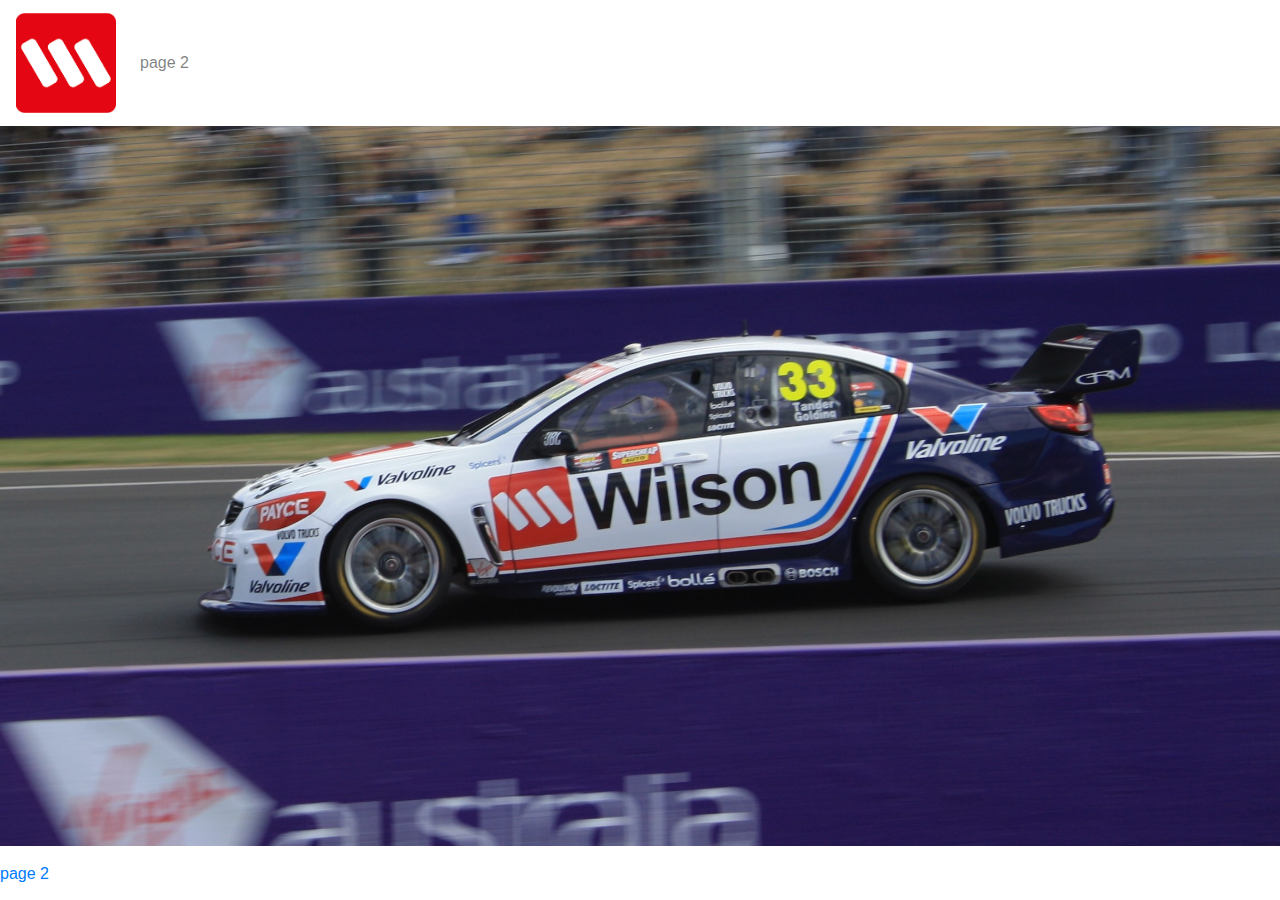
==== index.html @ 858271ec "images need fixing" ====
<!DOCTYPE html>
<html lang="en">
<head>
    <meta charset="UTF-8">
    <title>Title</title>
    <link rel="stylesheet" href="css/bootstrap.css">
    <script src="js/bootstrap.js"></script>
</head>
<body>

<nav class="navbar navbar-expand-sm navbar-light bg-faded">
    <button class="navbar-toggler" type="button" data-toggle="collapse" data-target="#nav-content" aria-controls="nav-content" aria-expanded="false" aria-label="Toggle navigation">
        <span class="navbar-toggler-icon"></span>
    </button>

    <!-- Brand -->
    <a class="navbar-brand" href="index.html"><img src="/images/download.png" height="100" width="100"/></a>

    <!-- Links -->
    <div class="collapse navbar-collapse" id="nav-content">
        <ul class="navbar-nav">
            <li class="nav-item">
                <a class="nav-link" href="pg2.html">page 2</a>
            </li>
        </ul>
    </div>
</nav>


<p>
    <img class="img-fluid" src="/images/IMG_9392%20(2).JPG" height="1290" width="2293"/>
</p>

<a href="pg2.html">page 2</a>

</body>
</html>
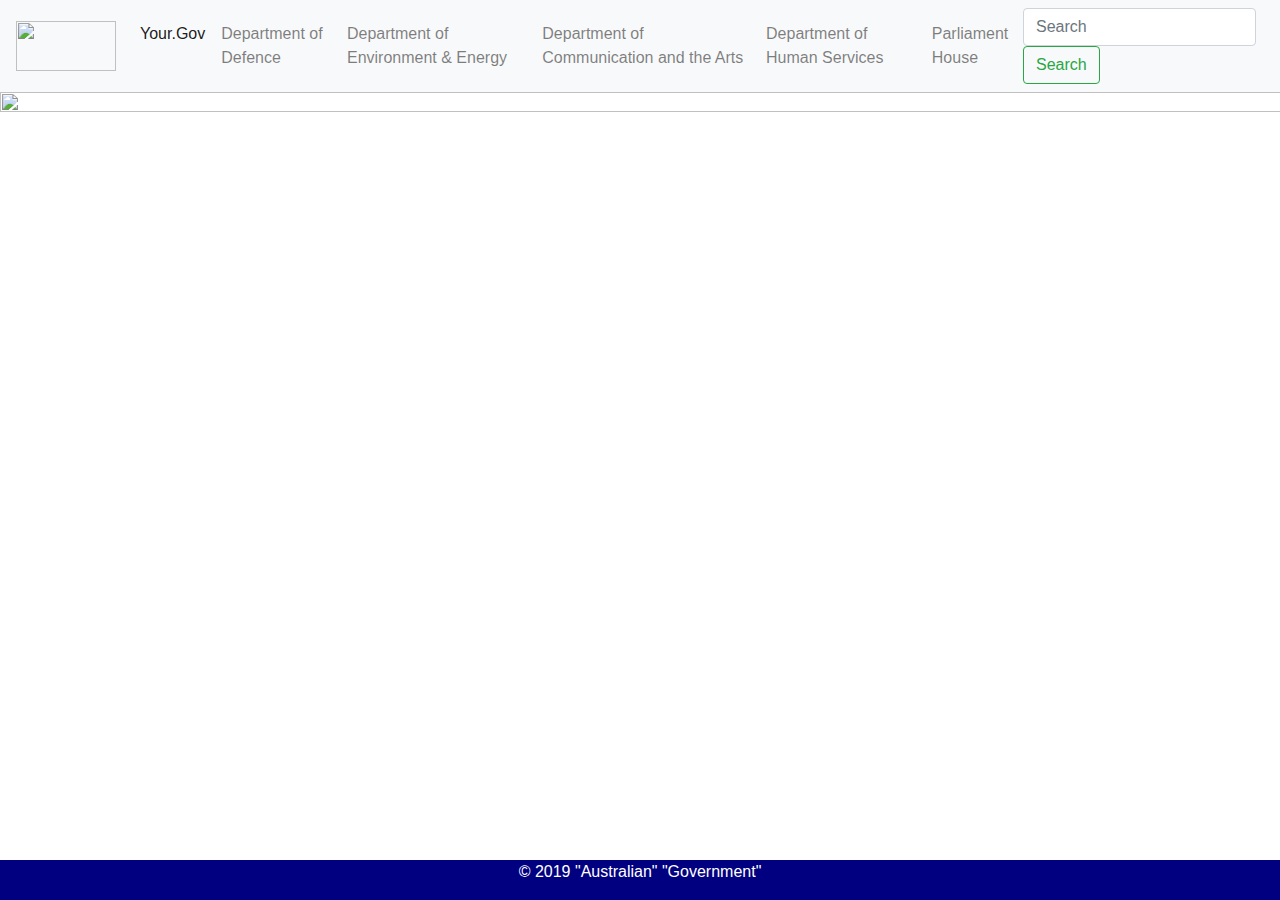
==== commit bb64ab4c: "gov" ====
--- a/index.html
+++ b/index.html
@@ -4,34 +4,54 @@
     <meta charset="UTF-8">
     <title>Title</title>
     <link rel="stylesheet" href="css/bootstrap.css">
+    <link reL="stylesheet" href="css/yourgov.css">
     <script src="js/bootstrap.js"></script>
+
 </head>
 <body>
 
-<nav class="navbar navbar-expand-sm navbar-light bg-faded">
-    <button class="navbar-toggler" type="button" data-toggle="collapse" data-target="#nav-content" aria-controls="nav-content" aria-expanded="false" aria-label="Toggle navigation">
+<nav class="navbar navbar-expand-lg navbar-light bg-light">
+    <a class="navbar-brand" href="#"><img height="50" src="1200px-ACT_Government_logo.svg.png" width="100"></a>
+    <button aria-controls="navbarSupportedContent" aria-expanded="false" aria-label="Toggle navigation" class="navbar-toggler" data-target="#navbarSupportedContent" data-toggle="collapse" type="button">
         <span class="navbar-toggler-icon"></span>
     </button>
 
-    <!-- Brand -->
-    <a class="navbar-brand" href="index.html"><img src="/images/download.png" height="100" width="100"/></a>
+    <div class="collapse navbar-collapse" id="navbarSupportedContent">
+        <ul class="navbar-nav mr-auto">
+            <li class="nav-item active">
+                <a class="nav-link" href="#">Your.Gov <span class="sr-only">(current)</span></a>
+            </li>
+            <li class="nav-item">
+                <a class="nav-link" href="#">Department of Defence</a>
+            </li>
+            <li class="nav-item">
+                <a class="nav-link" href="#">Department of Environment & Energy</a>
+            </li>
+            <li class="nav-item">
+                <a class="nav-link" href="#">Department of Communication and the Arts</a>
+            </li>
+            <li class="nav-item">
+                <a class="nav-link" href="#">Department of Human Services</a>
+            </li>
+            <li class="nav-item">
+                <a class="nav-link" href="#">Parliament House</a>
+            </li>
 
-    <!-- Links -->
-    <div class="collapse navbar-collapse" id="nav-content">
-        <ul class="navbar-nav">
-            <li class="nav-item">
-                <a class="nav-link" href="pg2.html">page 2</a>
-            </li>
         </ul>
+        <form class="form-inline my-2 my-lg-0">
+            <input aria-label="Search" class="form-control mr-sm-2" placeholder="Search" type="search">
+            <button class="btn btn-outline-success my-2 my-sm-0" type="submit">Search</button>
+        </form>
     </div>
 </nav>
 
-
 <p>
-    <img class="img-fluid" src="/images/IMG_9392%20(2).JPG" height="1290" width="2293"/>
+    <img class="img-fluid" src="Australian-Parliament-House-at-night-L006101517.jpg" height="1290" width="2293"/>
 </p>
 
-<a href="pg2.html">page 2</a>
+<div class="footer">
+    <p>© 2019 "Australian" "Government"</p>
+</div>
+</body>
 
-</body>
 </html>--- a/css/yourgov.css
+++ b/css/yourgov.css
@@ -0,0 +1,19 @@
+
+.grid div[class^="col"] {
+    border: 1px solid black;
+    background: white;
+    text-align: center;
+}
+body {
+    min-height: 100%;
+}
+.footer {
+    position: fixed;
+    left: 0;
+    bottom: 0;
+    width: 100%;
+    background-color: navy;
+    color: #ffffff;
+    text-align: center;
+}
+
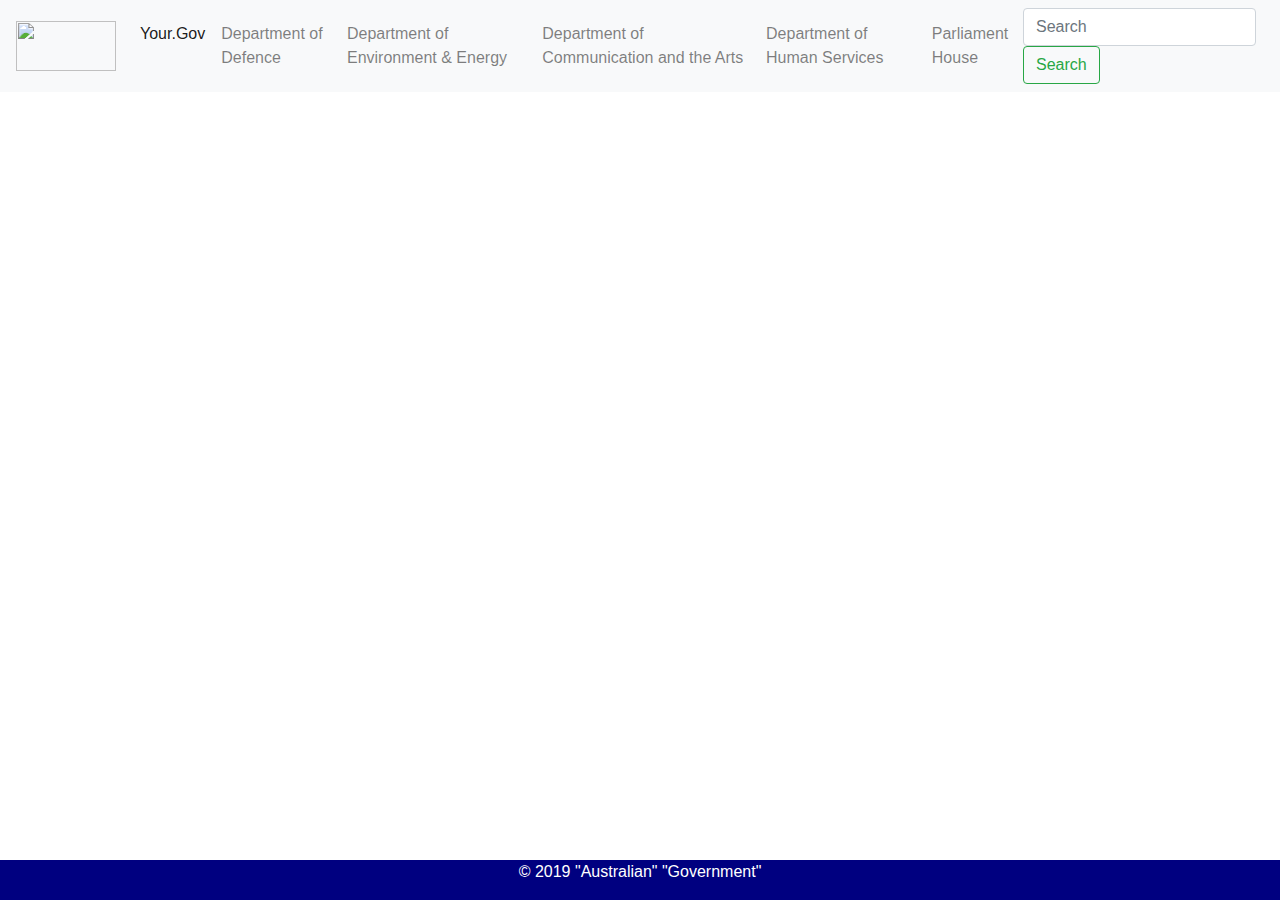
==== commit e2bace00: "gov" ====
--- a/index.html
+++ b/index.html
@@ -6,6 +6,9 @@
     <link rel="stylesheet" href="css/bootstrap.css">
     <link reL="stylesheet" href="css/yourgov.css">
     <script src="js/bootstrap.js"></script>
+    <script src="https://code.jquery.com/jquery-3.3.1.slim.min.js" integrity="sha384-q8i/X+965DzO0rT7abK41JStQIAqVgRVzpbzo5smXKp4YfRvH+8abtTE1Pi6jizo" crossorigin="anonymous"></script>
+    <script src="https://cdnjs.cloudflare.com/ajax/libs/popper.js/1.14.3/umd/popper.min.js" integrity="sha384-ZMP7rVo3mIykV+2+9J3UJ46jBk0WLaUAdn689aCwoqbBJiSnjAK/l8WvCWPIPm49" crossorigin="anonymous"></script>
+    <script src="https://stackpath.bootstrapcdn.com/bootstrap/4.1.3/js/bootstrap.min.js" integrity="sha384-ChfqqxuZUCnJSK3+MXmPNIyE6ZbWh2IMqE241rYiqJxyMiZ6OW/JmZQ5stwEULTy" crossorigin="anonymous"></script>
 
 </head>
 <body>
@@ -45,10 +48,6 @@
     </div>
 </nav>
 
-<p>
-    <img class="img-fluid" src="Australian-Parliament-House-at-night-L006101517.jpg" height="1290" width="2293"/>
-</p>
-
 <div class="footer">
     <p>© 2019 "Australian" "Government"</p>
 </div>
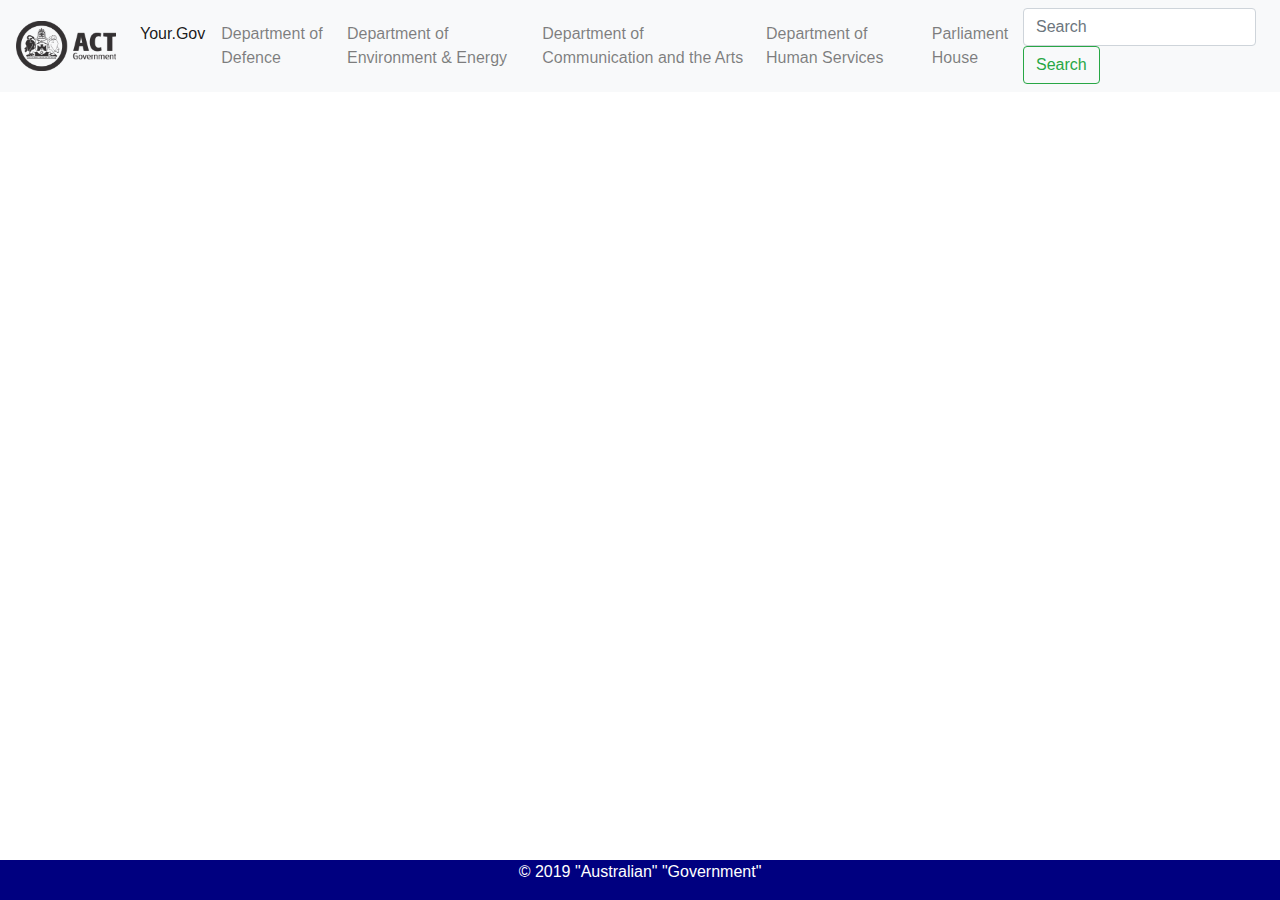
==== commit 4e6fe558: "grid system" ====
--- a/index.html
+++ b/index.html
@@ -14,7 +14,7 @@
 <body>
 
 <nav class="navbar navbar-expand-lg navbar-light bg-light">
-    <a class="navbar-brand" href="#"><img height="50" src="1200px-ACT_Government_logo.svg.png" width="100"></a>
+    <a class="navbar-brand" href="index.html"><img height="50" src="1200px-ACT_Government_logo.svg.png" width="100"></a>
     <button aria-controls="navbarSupportedContent" aria-expanded="false" aria-label="Toggle navigation" class="navbar-toggler" data-target="#navbarSupportedContent" data-toggle="collapse" type="button">
         <span class="navbar-toggler-icon"></span>
     </button>
@@ -22,22 +22,22 @@
     <div class="collapse navbar-collapse" id="navbarSupportedContent">
         <ul class="navbar-nav mr-auto">
             <li class="nav-item active">
-                <a class="nav-link" href="#">Your.Gov <span class="sr-only">(current)</span></a>
+                <a class="nav-link" href="index.html">Your.Gov <span class="sr-only">(current)</span></a>
             </li>
             <li class="nav-item">
-                <a class="nav-link" href="#">Department of Defence</a>
+                <a class="nav-link" href="defence.html">Department of Defence</a>
             </li>
             <li class="nav-item">
-                <a class="nav-link" href="#">Department of Environment & Energy</a>
+                <a class="nav-link" href="energy.html">Department of Environment & Energy</a>
             </li>
             <li class="nav-item">
-                <a class="nav-link" href="#">Department of Communication and the Arts</a>
+                <a class="nav-link" href="communication.html">Department of Communication and the Arts</a>
             </li>
             <li class="nav-item">
-                <a class="nav-link" href="#">Department of Human Services</a>
+                <a class="nav-link" href="human%20services.html">Department of Human Services</a>
             </li>
             <li class="nav-item">
-                <a class="nav-link" href="#">Parliament House</a>
+                <a class="nav-link" href="parliment.html">Parliament House</a>
             </li>
 
         </ul>
--- a/css/yourgov.css
+++ b/css/yourgov.css
@@ -17,3 +17,38 @@
     text-align: center;
 }
 
+div.relative {
+    position: relative;
+    left: 40%;
+}
+
+.grid-container {
+   display: grid;
+    grid-template-columns: 25% 50% 25%;
+    grid-template-rows: auto auto auto ;
+    grid-row-gap: 5px;
+}
+
+.item1 {
+    grid-column: 1;
+    grid-row: 1/ span 3;
+}
+.item2 {
+    grid-column: 2;
+}
+.item3 {
+    grid-column: 3;
+    grid-row: 1/ span 3;
+}
+
+.item4 {
+    grid-column: 2;
+    grid-row: 2;
+}
+
+.item5 {
+    grid-column: 2;
+    grid-row: 3;
+    alignment: center;
+}
+
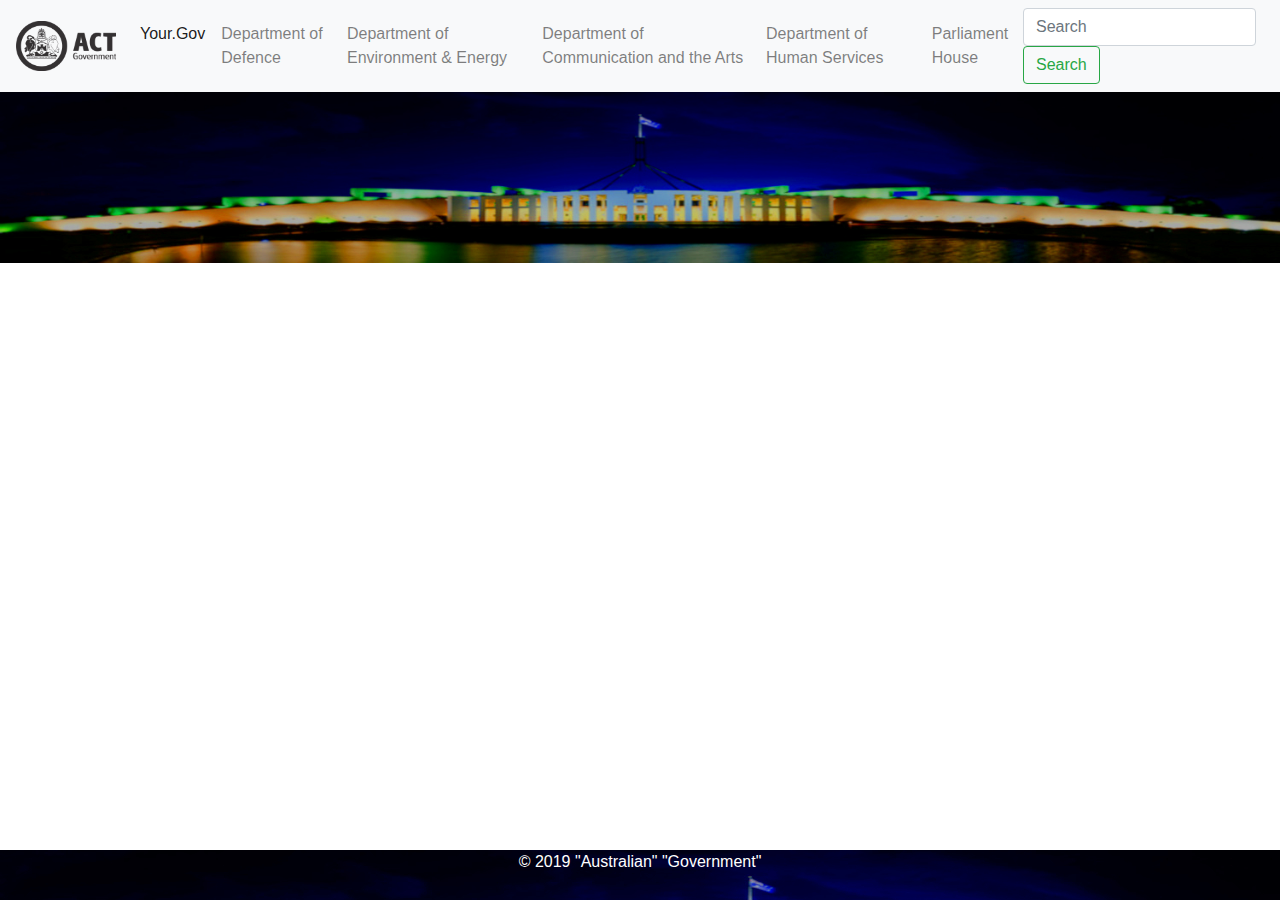
==== commit b21cd065: "grid system" ====
--- a/index.html
+++ b/index.html
@@ -48,8 +48,12 @@
     </div>
 </nav>
 
+<div>
+    <img class=img-fluid src="Australian-Parliament-House-at-night-L006101517.jpg">
+</div>
+
 <div class="footer">
-    <p>© 2019 "Australian" "Government"</p>
+    <div>© 2019 "Australian" "Government"</div>
 </div>
 </body>
 
--- a/css/yourgov.css
+++ b/css/yourgov.css
@@ -12,7 +12,9 @@
     left: 0;
     bottom: 0;
     width: 100%;
-    background-color: navy;
+    min-height: 50px;
+    background-color:navy;
+    background-image: url("/Australian-Parliament-House-at-night-L006101517.jpg");
     color: #ffffff;
     text-align: center;
 }
@@ -25,8 +27,8 @@
 .grid-container {
    display: grid;
     grid-template-columns: 25% 50% 25%;
-    grid-template-rows: auto auto auto ;
-    grid-row-gap: 5px;
+    grid-template-rows: 20% 25% 50% 5% ;
+    grid-row-gap: 15px;
 }
 
 .item1 {
@@ -52,3 +54,16 @@
     alignment: center;
 }
 
+.item6 {
+    grid-column: 1/span 3;
+    grid-row: 4;
+}
+.item7 {
+    grid-column: 1/span 3;
+    grid-row: 4;
+    text-align: center;
+    color: #ffffff;
+    column-width: ;
+}
+
+
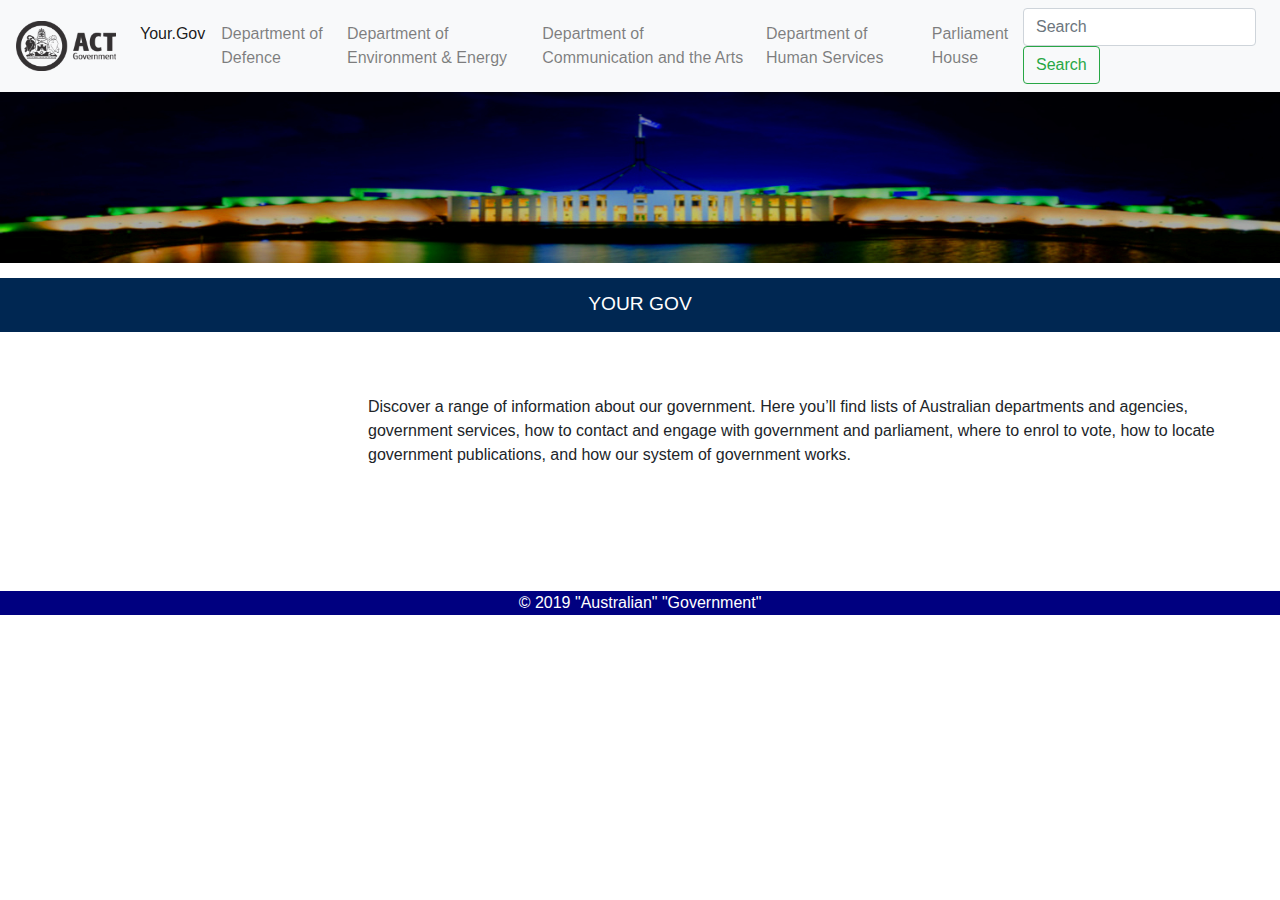
==== commit 2a9bc3c6: "grid system" ====
--- a/index.html
+++ b/index.html
@@ -9,7 +9,6 @@
     <script src="https://code.jquery.com/jquery-3.3.1.slim.min.js" integrity="sha384-q8i/X+965DzO0rT7abK41JStQIAqVgRVzpbzo5smXKp4YfRvH+8abtTE1Pi6jizo" crossorigin="anonymous"></script>
     <script src="https://cdnjs.cloudflare.com/ajax/libs/popper.js/1.14.3/umd/popper.min.js" integrity="sha384-ZMP7rVo3mIykV+2+9J3UJ46jBk0WLaUAdn689aCwoqbBJiSnjAK/l8WvCWPIPm49" crossorigin="anonymous"></script>
     <script src="https://stackpath.bootstrapcdn.com/bootstrap/4.1.3/js/bootstrap.min.js" integrity="sha384-ChfqqxuZUCnJSK3+MXmPNIyE6ZbWh2IMqE241rYiqJxyMiZ6OW/JmZQ5stwEULTy" crossorigin="anonymous"></script>
-
 </head>
 <body>
 
@@ -52,6 +51,16 @@
     <img class=img-fluid src="Australian-Parliament-House-at-night-L006101517.jpg">
 </div>
 
+<div class="grid-container">
+    <div class="item2">YOUR GOV</div>
+    <div class="item4">
+        <p>Discover a range of information about our government.
+        Here you’ll find lists of Australian departments and agencies,
+        government services, how to contact and engage with government and parliament,
+            where to enrol to vote, how to locate government publications, and how our system of government works.</p>
+    </div>
+
+
 <div class="footer">
     <div>© 2019 "Australian" "Government"</div>
 </div>
--- a/css/yourgov.css
+++ b/css/yourgov.css
@@ -6,15 +6,12 @@
 }
 body {
     min-height: 100%;
+    background-color: white;
 }
 .footer {
-    position: fixed;
-    left: 0;
-    bottom: 0;
-    width: 100%;
-    min-height: 50px;
+    grid-column: 1/span 3;
+    grid-row: 7;
     background-color:navy;
-    background-image: url("/Australian-Parliament-House-at-night-L006101517.jpg");
     color: #ffffff;
     text-align: center;
 }
@@ -26,44 +23,55 @@
 
 .grid-container {
    display: grid;
-    grid-template-columns: 25% 50% 25%;
-    grid-template-rows: 20% 25% 50% 5% ;
+    grid-template-columns: 25% 75%;
     grid-row-gap: 15px;
 }
 
 .item1 {
     grid-column: 1;
-    grid-row: 1/ span 3;
+    grid-row: 3/ span 4;
+
+
 }
 .item2 {
-    grid-column: 2;
+    grid-column: 1/span 2;
+    grid-row: 2;
+    font-size: larger;
+    text-align: center;
+    vertical-align: center ;
+    padding-top: 1%;
+    padding-bottom: 1%;
+    background-color: #002752;
+    color: white;
+
 }
 .item3 {
-    grid-column: 3;
-    grid-row: 1/ span 3;
+    grid-column: 1/span 2;
+    grid-row: 1;
 }
 
 .item4 {
     grid-column: 2;
-    grid-row: 2;
+    grid-row: 3;
+    padding: 5%;
 }
 
 .item5 {
     grid-column: 2;
-    grid-row: 3;
+    grid-row: 4;
     alignment: center;
+    text-align: center;
 }
 
 .item6 {
-    grid-column: 1/span 3;
-    grid-row: 4;
+    grid-column: 1/span 2;
+    grid-row: 5;
 }
 .item7 {
-    grid-column: 1/span 3;
-    grid-row: 4;
+    grid-column: 1/span 2;
+    grid-row: 6;
     text-align: center;
     color: #ffffff;
-    column-width: ;
 }
 
 
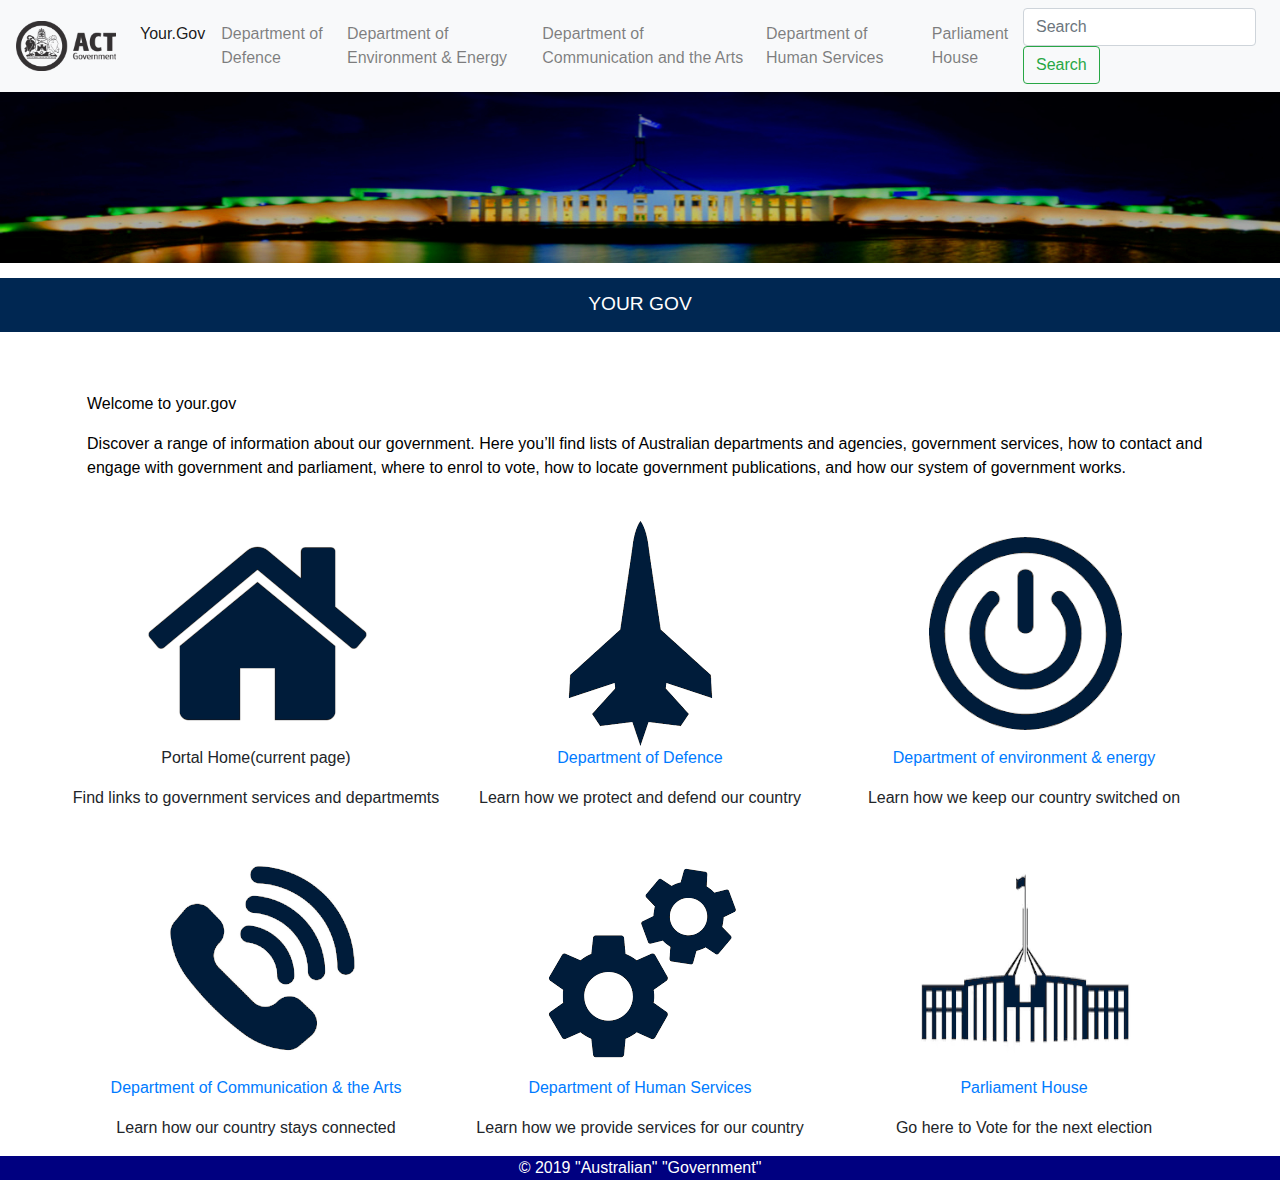
==== commit a675a4a5: "final push" ====
--- a/index.html
+++ b/index.html
@@ -5,15 +5,17 @@
     <title>Title</title>
     <link rel="stylesheet" href="css/bootstrap.css">
     <link reL="stylesheet" href="css/yourgov.css">
+    <link rel="stylesheet" href="css/communication.css">
     <script src="js/bootstrap.js"></script>
     <script src="https://code.jquery.com/jquery-3.3.1.slim.min.js" integrity="sha384-q8i/X+965DzO0rT7abK41JStQIAqVgRVzpbzo5smXKp4YfRvH+8abtTE1Pi6jizo" crossorigin="anonymous"></script>
     <script src="https://cdnjs.cloudflare.com/ajax/libs/popper.js/1.14.3/umd/popper.min.js" integrity="sha384-ZMP7rVo3mIykV+2+9J3UJ46jBk0WLaUAdn689aCwoqbBJiSnjAK/l8WvCWPIPm49" crossorigin="anonymous"></script>
     <script src="https://stackpath.bootstrapcdn.com/bootstrap/4.1.3/js/bootstrap.min.js" integrity="sha384-ChfqqxuZUCnJSK3+MXmPNIyE6ZbWh2IMqE241rYiqJxyMiZ6OW/JmZQ5stwEULTy" crossorigin="anonymous"></script>
+
 </head>
 <body>
 
 <nav class="navbar navbar-expand-lg navbar-light bg-light">
-    <a class="navbar-brand" href="index.html"><img height="50" src="1200px-ACT_Government_logo.svg.png" width="100"></a>
+    <a class="navbar-brand" href="index.html"><img height="50" src="images/ACT_Government_logo.png" width="100"></a>
     <button aria-controls="navbarSupportedContent" aria-expanded="false" aria-label="Toggle navigation" class="navbar-toggler" data-target="#navbarSupportedContent" data-toggle="collapse" type="button">
         <span class="navbar-toggler-icon"></span>
     </button>
@@ -48,18 +50,84 @@
 </nav>
 
 <div>
-    <img class=img-fluid src="Australian-Parliament-House-at-night-L006101517.jpg">
+    <img class=img-fluid src="images/Parliament%20house%20night.jpg" height="100%" width="100%"/>
 </div>
 
 <div class="grid-container">
     <div class="item2">YOUR GOV</div>
-    <div class="item4">
+    <div class="item7"></div>
+</div>
+
+<div class="grid-container_2">
+    <div class="item_title" style="background-color: white; color: black">
+        <p>Welcome to your.gov</p>
         <p>Discover a range of information about our government.
         Here you’ll find lists of Australian departments and agencies,
         government services, how to contact and engage with government and parliament,
             where to enrol to vote, how to locate government publications, and how our system of government works.</p>
     </div>
+    <div class="item_nbn"> <!-- home icon -->
 
+        <img class="img-fluid" src="images/icons/home.png" height="225" width="225"/>
+        <p>Portal Home(current page)</p>
+        <p>Find links to government services and departmemts</p>
+
+    </div>
+
+    <div class="item_adsl"> <!-- defence icon -->
+
+        <img class="img-fluid" src="images/icons/defence.png" height="225" width="225"/>
+        <p>
+        <a href="defence.html">Department of Defence</a>
+        </p>
+        <P>
+            Learn how we protect and defend our country
+        </P>
+
+    </div>
+
+    <div class="item_tv"> <!-- energy icon -->
+
+        <img class="img-fluid" src="images/icons/energy.png" height="225" width="225"/>
+        <p>
+            <a href="energy.html">Department of environment & energy</a>
+        </p>
+        <p>Learn how we keep our country switched on</p>
+
+    </div>
+
+    <div class="item_phone"> <!-- communication icon -->
+
+        <img class="img-fluid" src="images/icons/comms.png" height="225" width="225"/>
+        <p>
+            <a href="communication.html">Department of Communication & the Arts</a>
+        </p>
+
+        <p>Learn how our country stays connected</p>
+
+    </div>
+
+    <div class="item_radio"> <!-- services icon -->
+
+        <img class="img-fluid" src="images/icons/services.png" height="225" width="225"/>
+        <p>
+            <a href="human%20services.html">Department of Human Services</a>
+        </p>
+        <p>Learn how we provide services for our country</p>
+
+
+    </div>
+
+    <div class="item_foxtel"> <!-- parliament icon -->
+
+        <img class="img-fluid" src="images/icons/parliament.png" height="225" width="225"/>
+        <p>
+            <a href="parliment.html">Parliament House</a>
+        </p>
+        <p>Go here to Vote for the next election</p>
+
+    </div>
+</div>
 
 <div class="footer">
     <div>© 2019 "Australian" "Government"</div>
--- a/css/yourgov.css
+++ b/css/yourgov.css
@@ -10,10 +10,14 @@
 }
 .footer {
     grid-column: 1/span 3;
-    grid-row: 7;
+    grid-row: 12;
     background-color:navy;
     color: #ffffff;
     text-align: center;
+
+}
+.source{
+    font-size: 14px !important;
 }
 
 div.relative {
@@ -25,14 +29,14 @@
    display: grid;
     grid-template-columns: 25% 75%;
     grid-row-gap: 15px;
+
 }
 
-.item1 {
+.side_image_1 {
     grid-column: 1;
     grid-row: 3/ span 4;
+}
 
-
-}
 .item2 {
     grid-column: 1/span 2;
     grid-row: 2;
@@ -43,9 +47,9 @@
     padding-bottom: 1%;
     background-color: #002752;
     color: white;
+}
 
-}
-.item3 {
+.Banner {
     grid-column: 1/span 2;
     grid-row: 1;
 }
@@ -67,6 +71,7 @@
     grid-column: 1/span 2;
     grid-row: 5;
 }
+
 .item7 {
     grid-column: 1/span 2;
     grid-row: 6;
@@ -74,4 +79,12 @@
     color: #ffffff;
 }
 
+.home1 {
+    grid-column: 1/span 2;
+    grid-row: 2;
+    text-align: left;
+}
 
+.link {
+    background-color: #002752;
+}
--- a/css/communication.css
+++ b/css/communication.css
@@ -0,0 +1,49 @@
+
+.grid-container_2 {
+    display: grid;
+    grid-template-columns: 1fr 1fr 1fr;
+    grid-row-gap: 25px;
+    text-align: center;
+    padding-left: 5%;
+    padding-right: 5%;
+    background-color: white;
+}
+
+.item_title{
+    grid-column: 1/span 3;
+    grid-row: 1;
+    color: white;
+    background-color: #002752;
+    padding-left: 2%;
+    text-align: left;
+}
+
+.item_nbn {
+    grid-column: 1;
+    grid-row: 2;
+
+}
+
+.item_adsl {
+    grid-column: 2;
+    grid-row: 2;
+}
+
+.item_tv {
+    grid-column: 3;
+    grid-row: 2;
+}
+
+.item_phone {
+    grid-column: 1;
+    grid-row: 3;
+}
+
+.item_radio {
+    grid-column: 2;
+    grid-row: 3;
+}
+.item_foxtel {
+    grid-column: 3;
+    grid-row: 3;
+}